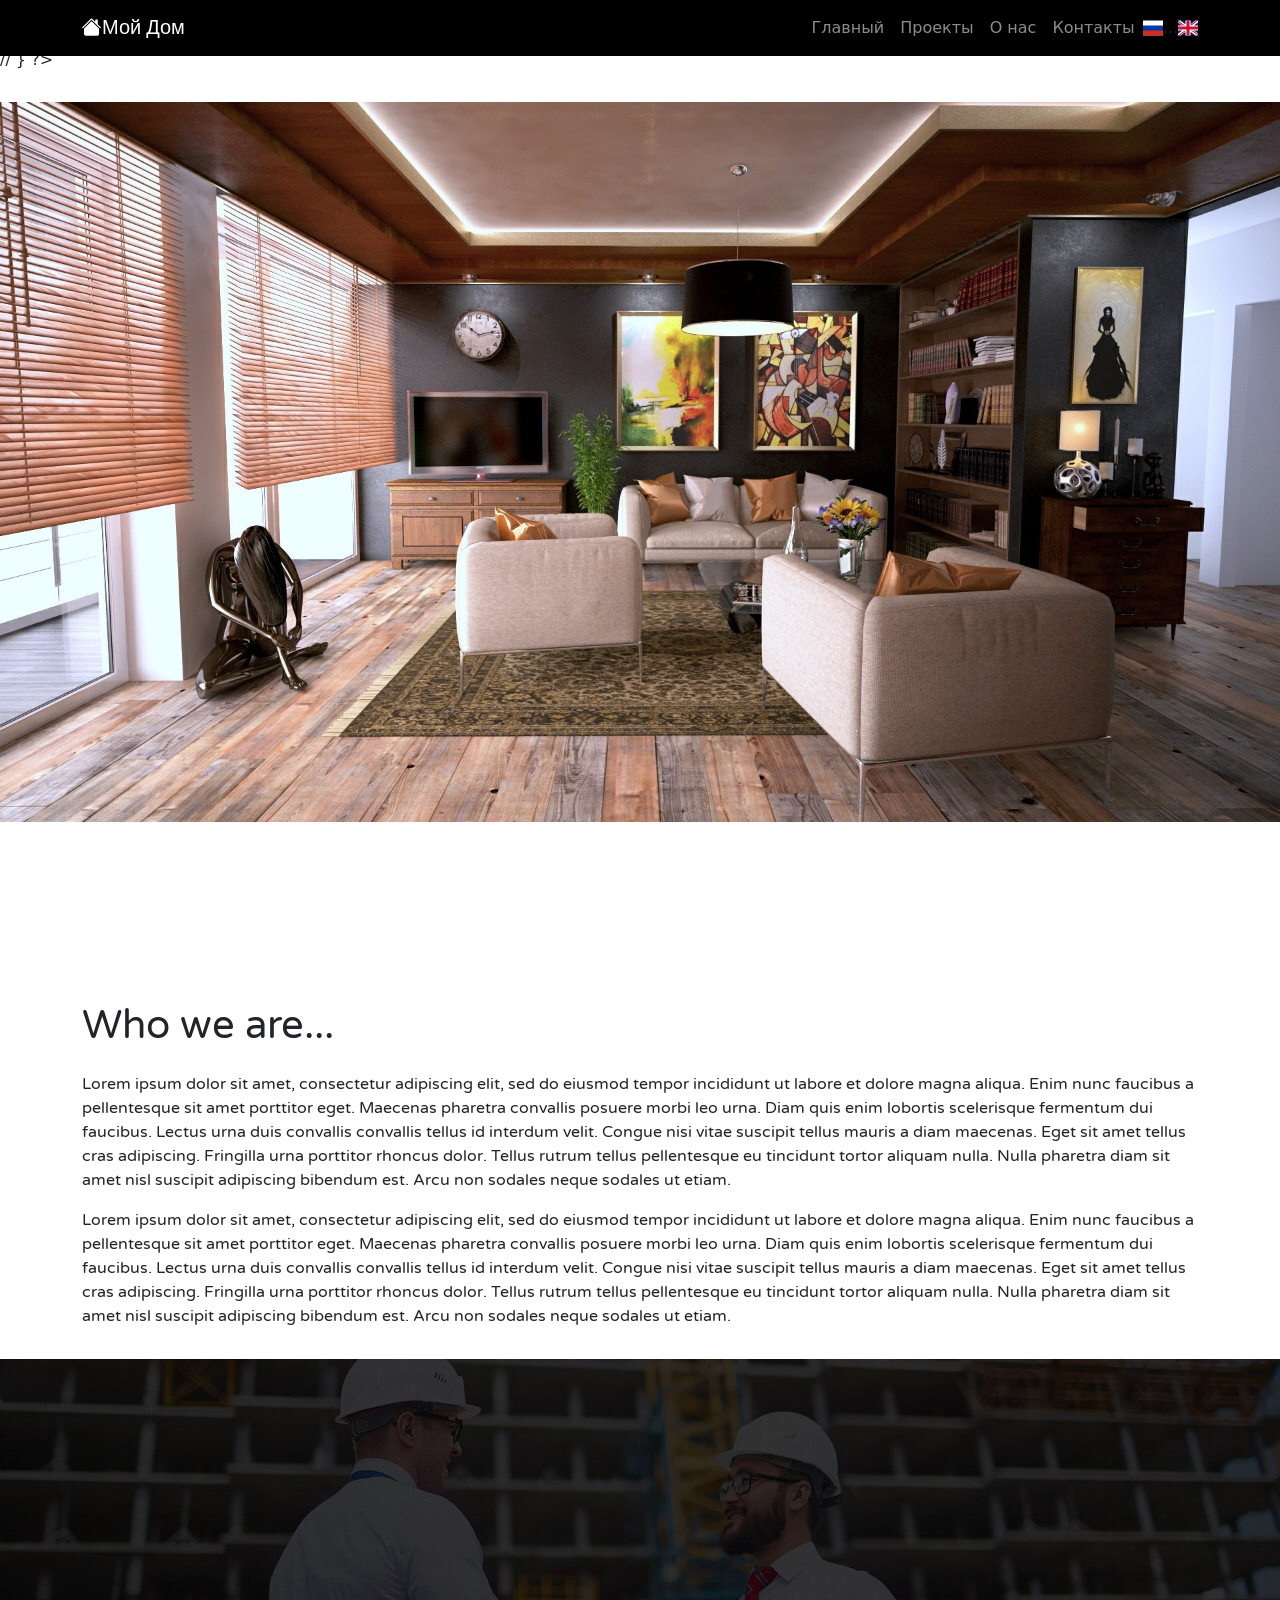
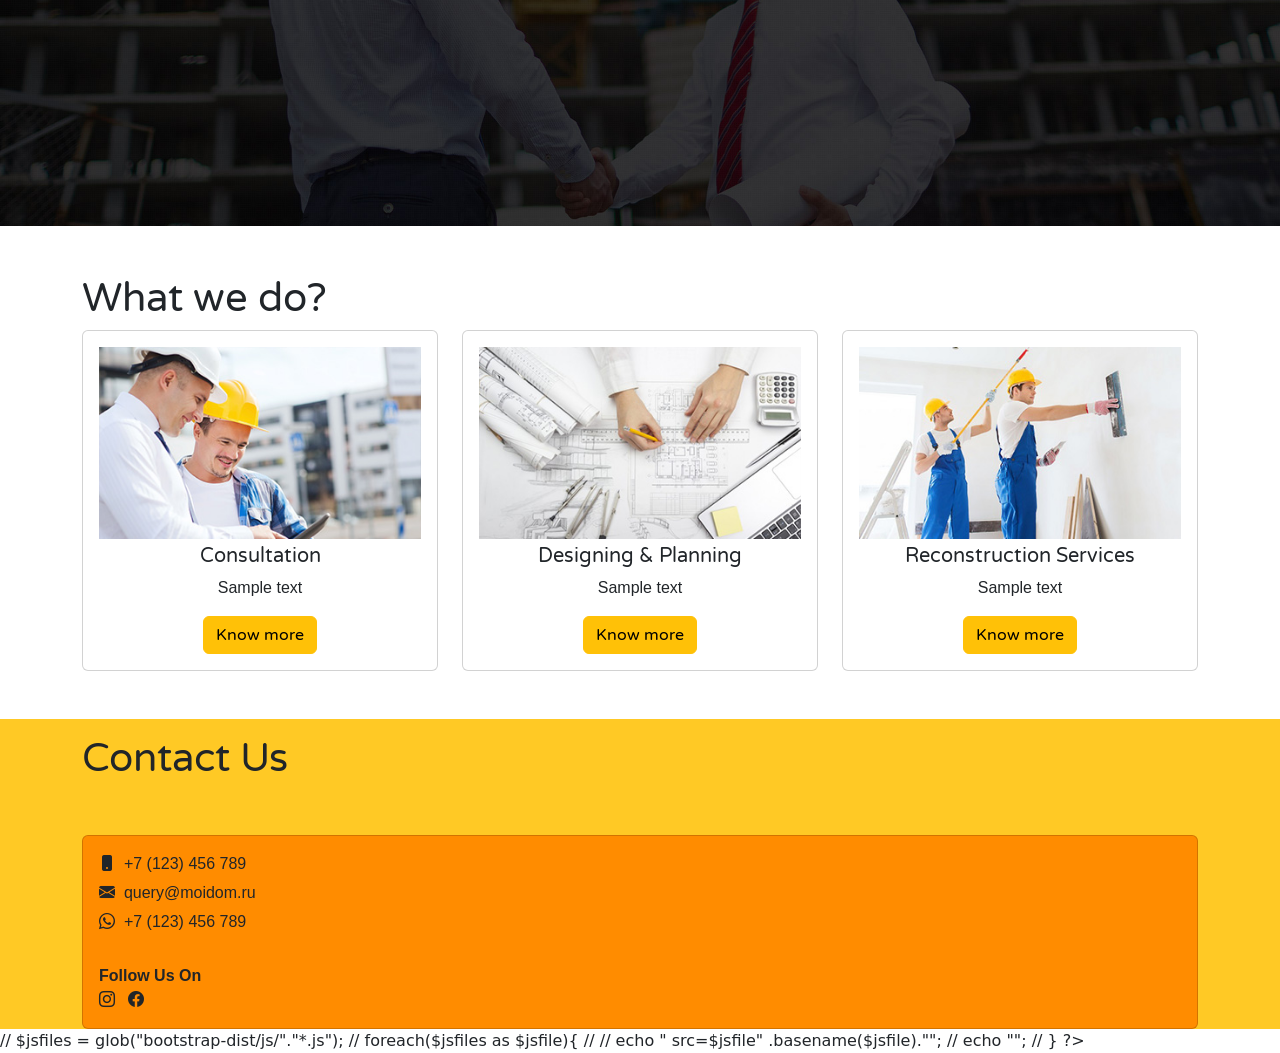
==== index.html @ 82bf8d4c "first auto-generated html file" ====
<!DOCTYPE html>
// Error reporting ***TURN OFF ON PRODUCTION***
/*ini_set('display_errors', 1);
ini_set('display_startup_errors', 1);
error_reporting(E_ALL);
/etc/php/.../php.ini
//************************************ */
$DIR="/var/www/html";
?>

<html lang="en">
    <head>
        <!-- Required meta tags -->
        <meta charset="utf-8">
        <meta http-equiv="X-UA-Compatible" content="IE=edge">
        <meta name="viewport" content="width=device-width, initial-scale=1">
        
<!-- INCLUDING ALL bootstrap css files -->
        // $cssfiles = glob("bootstrap-dist/css/"."*.css");
        // foreach($cssfiles as $cssfile){
        //     echo "<link rel=\"stylesheet\" href=$cssfile" . ">";
        // }
    ?>
<!-- END OF ALL bootstrap css files -->
        <link href="https://cdn.jsdelivr.net/npm/bootstrap@5.1.3/dist/css/bootstrap.min.css" rel="stylesheet" integrity="sha384-1BmE4kWBq78iYhFldvKuhfTAU6auU8tT94WrHftjDbrCEXSU1oBoqyl2QvZ6jIW3" crossorigin="anonymous">
        <link rel="stylesheet" href="https://cdn.jsdelivr.net/npm/bootstrap-icons@1.3.0/font/bootstrap-icons.css">
        <link rel="preconnect" href="https://fonts.googleapis.com">
        <link rel="preconnect" href="https://fonts.gstatic.com" crossorigin>
        <link href="https://fonts.googleapis.com/css2?family=Varela+Round&display=swap" rel="stylesheet"> 
        <link rel="stylesheet" href="assets/slick.min.css">
        <!-- Custom Theme Style & Color pallette -->
        <link rel="stylesheet" type="text/css" href="assets/style.css">
        
        <title>Construction Site</title>
    </head>
    <body>
    <nav class="navbar navbar-expand-lg navbar-dark">
            <div class="container">
                <a href="#" class="bi bi-house-fill navbar-brand"
                style="font-style: bold; font-family: 'Varela Round', sans-serif;">Мой Дом</a>
                <button
                class="navbar-toggler" type="button"
                data-bs-toggle="collapse"
                data-bs-target="#navmenu"> <span class="navbar-toggler-icon"></span></button>
                <div class="collapse navbar-collapse" id="navmenu">
                    <ul class="navbar-nav ms-auto">
                        <li class="nav-item">
                            <a href="#home" class="nav-link">Главный</a>
                        </li>
                        <li class="nav-item">
                            <a href="#projects" class="nav-link">Проекты</a>
                        </li>
                        <li class="nav-item">
                            <a href="#about" class="nav-link">О нас</a>
                        </li>
                        <li class="nav-item">
                            <a href="#contacts" class="nav-link">Контакты</a>
                        </li>
                    </ul>
                    <img style="width:20px; height:20px" src="assets/images/ru.svg" alt="Russian">
                    <div>...</div>
                    <img style="width:20px; height:20px" src="assets/images/en.svg" alt="English">
                </div>
            </div>            
        </nav>
        <div class="welcome-slider">
            <img src="assets/images/welcome_slider/img-int-276724.jpg" alt="">
            <img src="assets/images/welcome_slider/img-int-584399.jpg" alt="">
            <img src="assets/images/welcome_slider/img-int-ksenia-chernaya-3952034.jpg" alt="">
            <img src="assets/images/welcome_slider/img-int-max-vakhtbovych-7018402.jpg" alt="">        
        </div> <!-- welcome slider END -->

        <!-- <img style="background-repeat:no-repeat; background-size:cover; width:'100%'; height:'100%';" src="assets/images/slider.jpg"> -->

        <!-- <div class="hori-spacer"></div> -->

        <!-- Who we are -->
        <section>
            <section class="bg-white">
                <div class="hori-spacer bg-"></div>
                <div class="hori-spacer"></div>
                <div class="hori-spacer"></div>
                <div class="container text-sub-title" id="about">
                    <h1>Who we are...</h1>
                    <div class="hori-spacer"></div>
                    <div class="hori-spacer"></div>
                    <div class="hori-spacer"></div>
                    <p class="sub-text">
                        Lorem ipsum dolor sit amet, consectetur adipiscing elit, sed do eiusmod tempor incididunt ut labore et dolore magna aliqua. Enim nunc faucibus a pellentesque sit amet porttitor eget. Maecenas pharetra convallis posuere morbi leo urna. Diam quis enim lobortis scelerisque fermentum dui faucibus. Lectus urna duis convallis convallis tellus id interdum velit. Congue nisi vitae suscipit tellus mauris a diam maecenas. Eget sit amet tellus cras adipiscing. Fringilla urna porttitor rhoncus dolor. Tellus rutrum tellus pellentesque eu tincidunt tortor aliquam nulla. Nulla pharetra diam sit amet nisl suscipit adipiscing bibendum est. Arcu non sodales neque sodales ut etiam.
                    </p>
                    <p class="sub-text">
                       Lorem ipsum dolor sit amet, consectetur adipiscing elit, sed do eiusmod tempor incididunt ut labore et dolore magna aliqua. Enim nunc faucibus a pellentesque sit amet porttitor eget. Maecenas pharetra convallis posuere morbi leo urna. Diam quis enim lobortis scelerisque fermentum dui faucibus. Lectus urna duis convallis convallis tellus id interdum velit. Congue nisi vitae suscipit tellus mauris a diam maecenas. Eget sit amet tellus cras adipiscing. Fringilla urna porttitor rhoncus dolor. Tellus rutrum tellus pellentesque eu tincidunt tortor aliquam nulla. Nulla pharetra diam sit amet nisl suscipit adipiscing bibendum est. Arcu non sodales neque sodales ut etiam.
                    </p>
                </div>
                <div class="hori-spacer"></div>
                <div class="hori-spacer"></div>
                <div class="hori-spacer"></div>
            </section>
            <img id="parallax-image" src="/assets/images/bg-parallax.jpg" alt="parallax-background">
            
        </section>

        <!-- What we do? boxes -->
        <section class="p-5">
            <div class="container">
                <h1>What we do?</h1>
                <div class="row text-center">
                    <div class="col-md text-sub-title">
                    <div class="card text-dark">
                        <div class="card-body">
                            <img src="assets/images/construction-consultant.jpg" alt="Consultation">
                            <div class="hori-spacer"></div>
                            <h5 class="card-title">Consultation</h5>
                            <p class="card-text">Sample text</p>
                            <button class="btn btn-warning">Know more</button>
                        </div>
                    </div>    
                    </div>
                    <div class="col-md text-sub-title">
                        <div class="card text-dark">
                            <div class="card-body">
                                <img src="assets/images/designing.jpg" alt="Designing">
                                <div class="hori-spacer"></div>
                                <h5 class="card-title">Designing & Planning</h5>
                                <p class="card-text">Sample text</p>
                                <button class="btn btn-warning">Know more</button>
                            </div>
                        </div>
                    </div>
                    <div class="col-md text-sub-title">
                        <div class="card text-dark">
                            <div class="card-body">
                                <img src="assets/images/reconstruction-services.jpg" alt="Reconstruction">
                                <div class="hori-spacer"></div>
                                <h5 class="card-title">Reconstruction Services</h5>
                                <p class="card-text">Sample text</p>
                                <button class="btn btn-warning">Know more</button>
                            </div>
                        </div>
                    </div>
                </div>
            </div>
        </section>

        <!-- Contact Us -->
        <section class="bg-yellow">
            <div class="container" id="contacts">
                <div class="hori-spacer"></div>
                <div class="hori-spacer"></div>
                <div class="hori-spacer"></div>

                <h1>Contact Us</h1>

                <div class="hori-spacer"></div>
                <div class="hori-spacer"></div>
                <div class="hori-spacer"></div>
                <div class="hori-spacer"></div>
                <div class="hori-spacer"></div>
                <div class="hori-spacer"></div>
                <div class="hori-spacer"></div>
                <div class="hori-spacer"></div>
                <div class="hori-spacer"></div>

                <div class="row">
                    <div class="col-md">
                        <div class="bg-yellow card text-dark">
                            <div class="card-body">
                                <div class="card-text">
                                    <div class="bi bi-phone-fill">&nbsp; +7 (123) 456 789</div>
                                    <div class="hori-spacer"></div>
                                    <div class="bi bi-envelope-fill">&nbsp; query@moidom.ru</div>
                                    <div class="hori-spacer"></div>
                                    <div class="bi bi-whatsapp">&nbsp; +7 (123) 456 789</div>

                                    <div class="hori-spacer"></div>
                                    <div class="hori-spacer"></div>
                                    <div class="hori-spacer"></div>
                                    <div class="hori-spacer"></div>
                                    <div class="hori-spacer"></div>
                                    <div class="hori-spacer"></div>
                                    <div class="text-thick">Follow Us On</div>
                                    <a href="https://instagram.com" target="_blank" class="bi bi-instagram text-dark"
                                    data-bs-toggle="tooltip" data-bs-placement="top"
                                    title="@username"></a>
                                    &nbsp;
                                    <a href="https://facebook.com" target="_blank" class="bi bi-facebook text-dark"
                                    data-bs-toggle="tooltip" data-bs-placement="top"
                                    title="@username"></a>
                                    

                                </div>
                            </div>
                        </div>
                    </div>
                </div>
            </div>
        </section>

<!-- INCLUDING ALL bootstrap js files -->
    // $jsfiles = glob("bootstrap-dist/js/"."*.js");
    // foreach($jsfiles as $jsfile){
    //    // echo " src=$jsfile" .basename($jsfile)."</script>";
    //    echo "<script src=$jsfile"."></script>";
    // }
?>
<!-- <script> -->
<!-- //     let parallaxImage = document.getElementById('parallax-image');
//     let parallaxBottom = document.getElementById('parallax-bottom');

//     window.addEventListener('scroll', function(){
//         let value = window.scrollY;
//         parallaxBottom.style.top = value * 0.25 + 'px';
//         console.log("scroll value: " + value);
//     }); -->
<!-- </script> -->

<script src="https://cdn.jsdelivr.net/npm/bootstrap@5.1.3/dist/js/bootstrap.bundle.min.js" integrity="sha384-ka7Sk0Gln4gmtz2MlQnikT1wXgYsOg+OMhuP+IlRH9sENBO0LRn5q+8nbTov4+1p" crossorigin="anonymous"></script>
<script src="assets/jquery-3.6.0.js"></script>
<script src="https://unpkg.com/@popperjs/core@2"></script>
<script src="assets/slick.min.js"></script>
<script src="assets/slick-welcome-slider.js"></script>
<script>
    var tooltipTriggerList = [].slice.call(document.querySelectorAll('[data-bs-toggle="tooltip"]'))
    var tooltipList = tooltipTriggerList.map(function (tooltipTriggerEl) {
        return new bootstrap.Tooltip(tooltipTriggerEl)
    });
</script>
<!-- END OF ALL bootstrap js files -->
    
</body>
</html>
---- assets/style.css ----
@import url("colors.css");

div.welcome-slider > button {
    visibility: hidden;
}

.navbar {
    position: fixed;
    top: 0px;
    left: 0px;
    width: 100%;
    background: rgba(0,0,0,1);
    /* to keep the nav menus on the front */
    z-index: 1; 
}

h1.intro {
    font-family: 'Varela Round', sans-serif;
    font-size: 50px;
    background: linear-gradient(rgba(255, 255, 255, 0.9), rgba(255,255,255,0));
    background-clip: text;
    /* for safari and chrome */
    -webkit-background-clip: text;
    -webkit-text-fill-color: transparent;
}

h1 {
    font-family: 'Varela Round', sans-serif; 
}

div.hori-spacer {
    padding-top: 5px;
}

a.nav-link:hover{
    font-weight: bolder;
    color: darkorange;
}

div.text-sub-title{
    font-family: 'Varela Round', sans-serif;
    font-weight: normal;
}
.sub-text {
    font-family: 'Varela Round', sans-serif;
    font-weight: normal;
}

div.card.bg-yellow{
    background-color: darkorange;
}

div.card-body img{
    width: 100%; 
}


section.yellow-section {
    background-color: bg-yellow;
    height: 500px;
}
  
div.card-body:scroll {
    animation-duration: 3s;
    animation-name: slidein;
}

  @keyframes slidein {
    from {
      margin-left: 100%;
      width: 300%;
    }
  
    to {
      margin-left: 0%;
      width: 100%;
    }
  }

  /* Bootstrap Card Overrides */
  .card-text {
      font-family: -apple-system, BlinkMacSystemFont, 'Segoe UI', Roboto, Oxygen, Ubuntu, Cantarell, 'Open Sans', 'Helvetica Neue', sans-serif;
  }

  .text-thick {
      font-weight: bold;
  }
  
#section-parallax-parent {
    /* position: relative; */
}
#parallax-image {
    /* position: absolute; */
    mix-blend-mode: normal;
    max-width: 100%;
}

/* on screen sizes less than 700px in width */
@media (max-width:700px){
    .nav-link:hover {
        font-weight: bold;
        color: darkorange;
    }
    h1.intro{
        position: fixed;
        top: 100px;
    }
    #unimportant{
        display: none;
    }
}
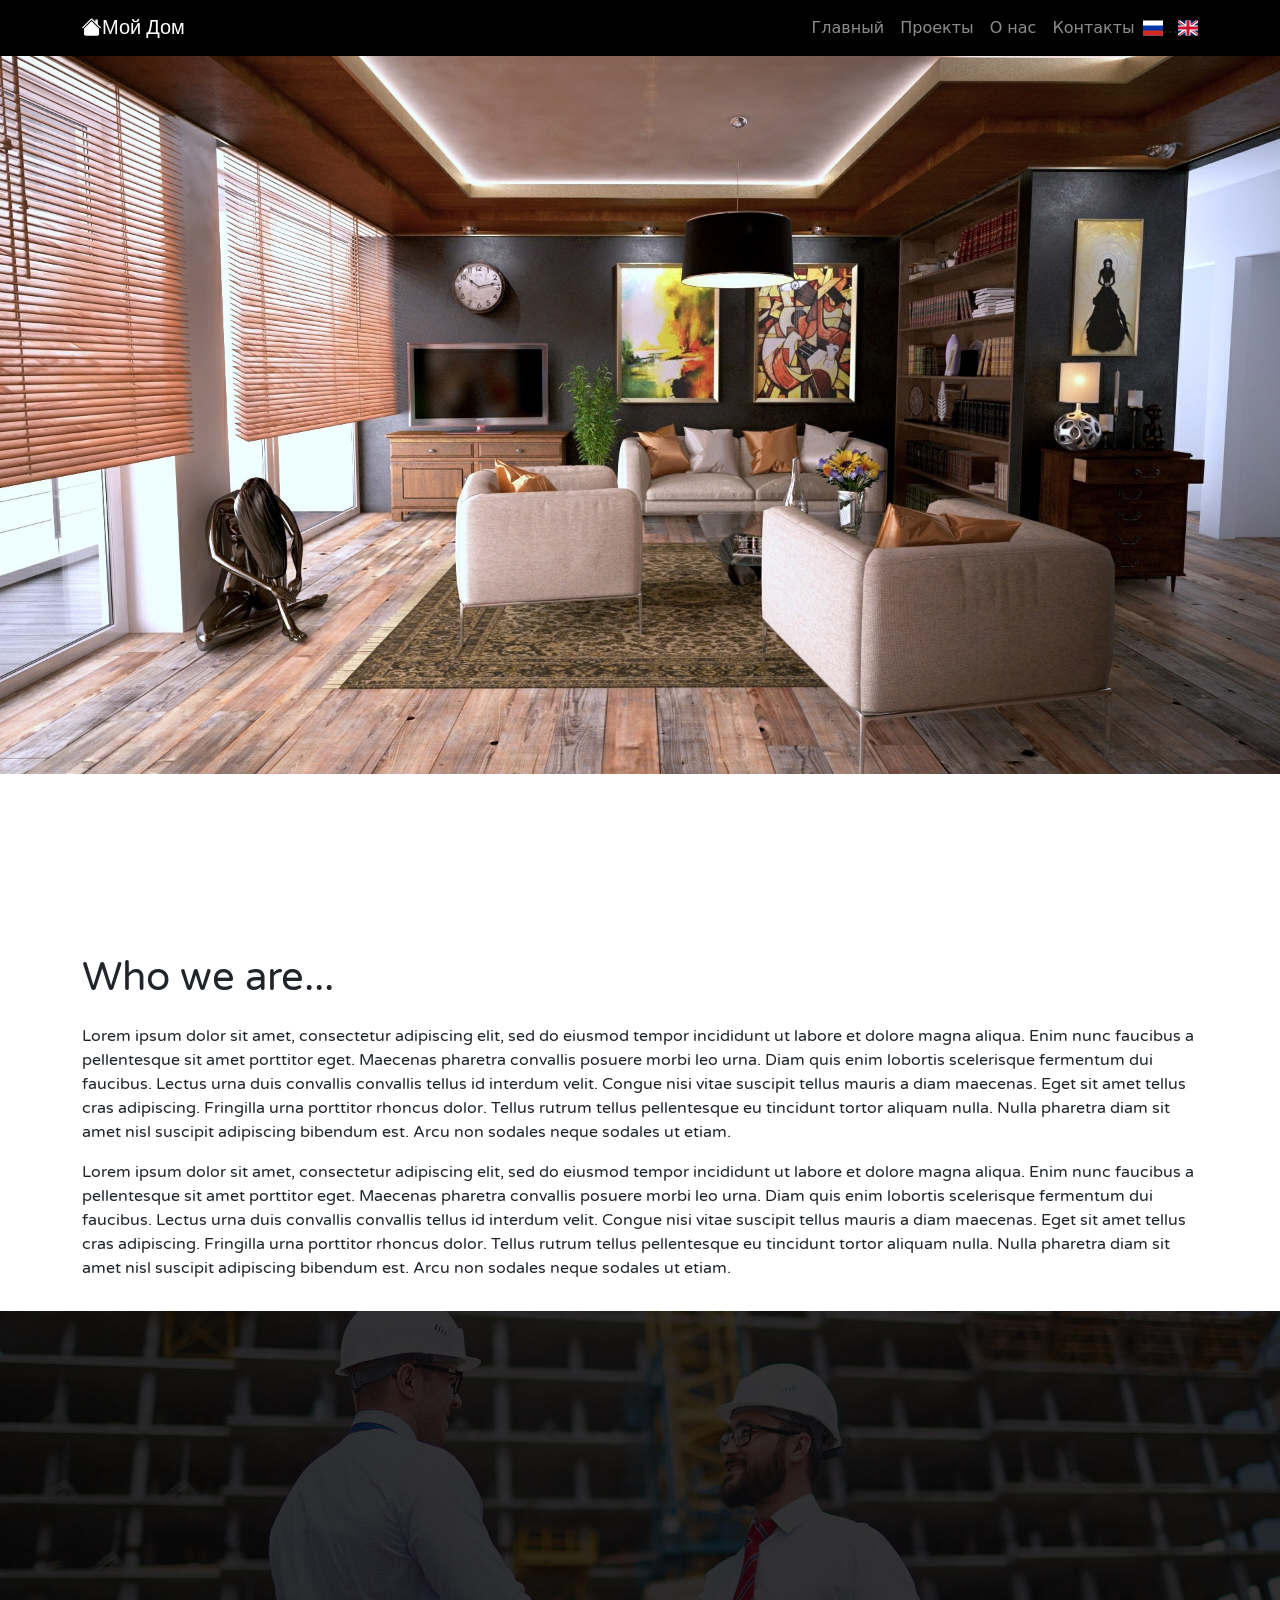
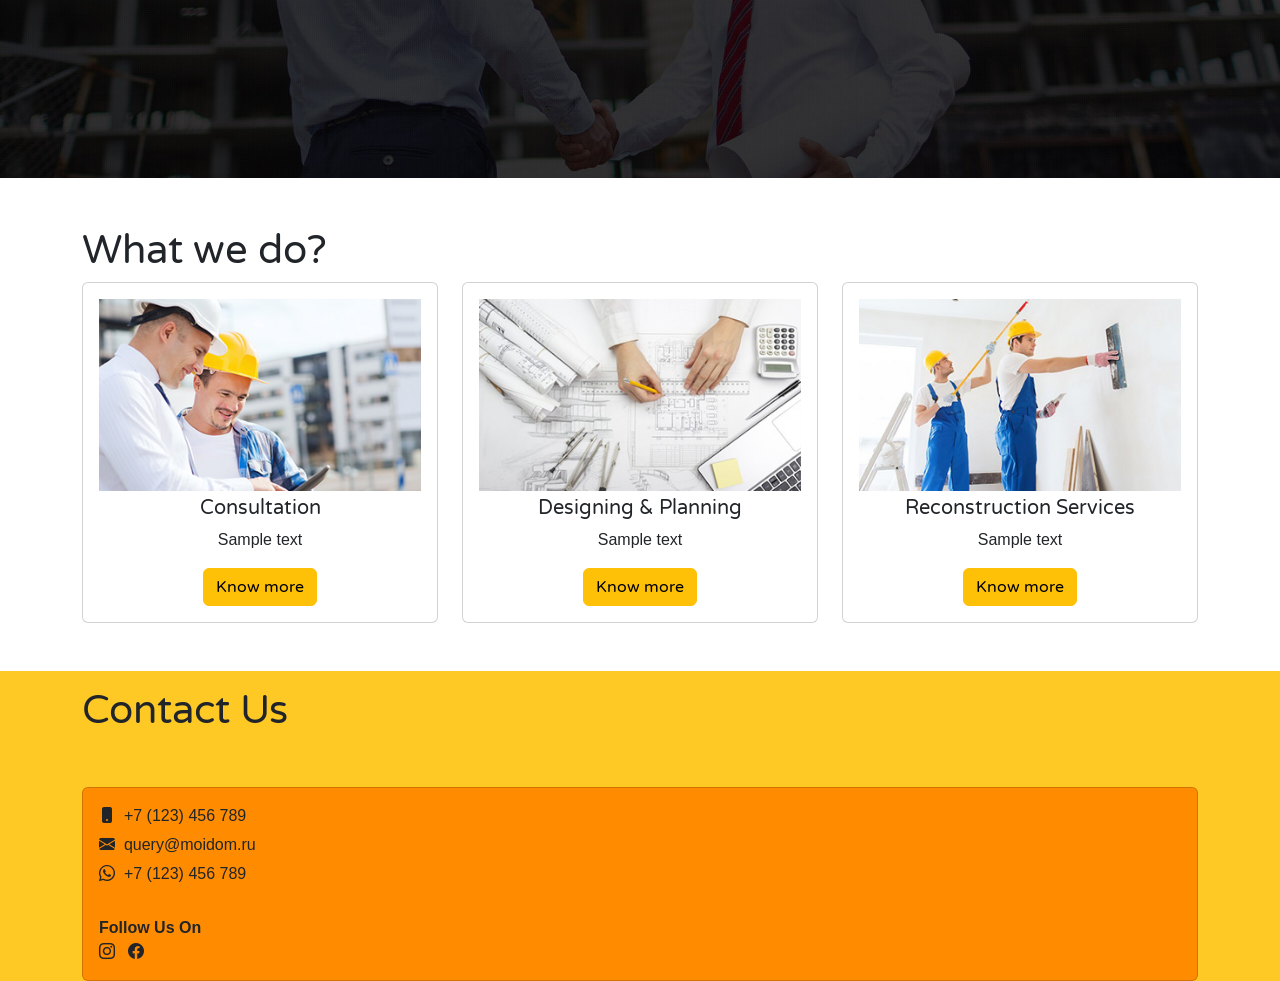
==== commit 3fb6e5d9: "slightly fixed the first issue" ====
--- a/index.html
+++ b/index.html
@@ -1,12 +1,4 @@
 <!DOCTYPE html>
-// Error reporting ***TURN OFF ON PRODUCTION***
-/*ini_set('display_errors', 1);
-ini_set('display_startup_errors', 1);
-error_reporting(E_ALL);
-/etc/php/.../php.ini
-//************************************ */
-$DIR="/var/www/html";
-?>
 
 <html lang="en">
     <head>
@@ -16,10 +8,7 @@
         <meta name="viewport" content="width=device-width, initial-scale=1">
         
 <!-- INCLUDING ALL bootstrap css files -->
-        // $cssfiles = glob("bootstrap-dist/css/"."*.css");
-        // foreach($cssfiles as $cssfile){
-        //     echo "<link rel=\"stylesheet\" href=$cssfile" . ">";
-        // }
+       
     ?>
 <!-- END OF ALL bootstrap css files -->
         <link href="https://cdn.jsdelivr.net/npm/bootstrap@5.1.3/dist/css/bootstrap.min.css" rel="stylesheet" integrity="sha384-1BmE4kWBq78iYhFldvKuhfTAU6auU8tT94WrHftjDbrCEXSU1oBoqyl2QvZ6jIW3" crossorigin="anonymous">
@@ -197,12 +186,7 @@
         </section>
 
 <!-- INCLUDING ALL bootstrap js files -->
-    // $jsfiles = glob("bootstrap-dist/js/"."*.js");
-    // foreach($jsfiles as $jsfile){
-    //    // echo " src=$jsfile" .basename($jsfile)."</script>";
-    //    echo "<script src=$jsfile"."></script>";
-    // }
-?>
+    
 <!-- <script> -->
 <!-- //     let parallaxImage = document.getElementById('parallax-image');
 //     let parallaxBottom = document.getElementById('parallax-bottom');
@@ -228,4 +212,4 @@
 <!-- END OF ALL bootstrap js files -->
     
 </body>
-</html>+</html>
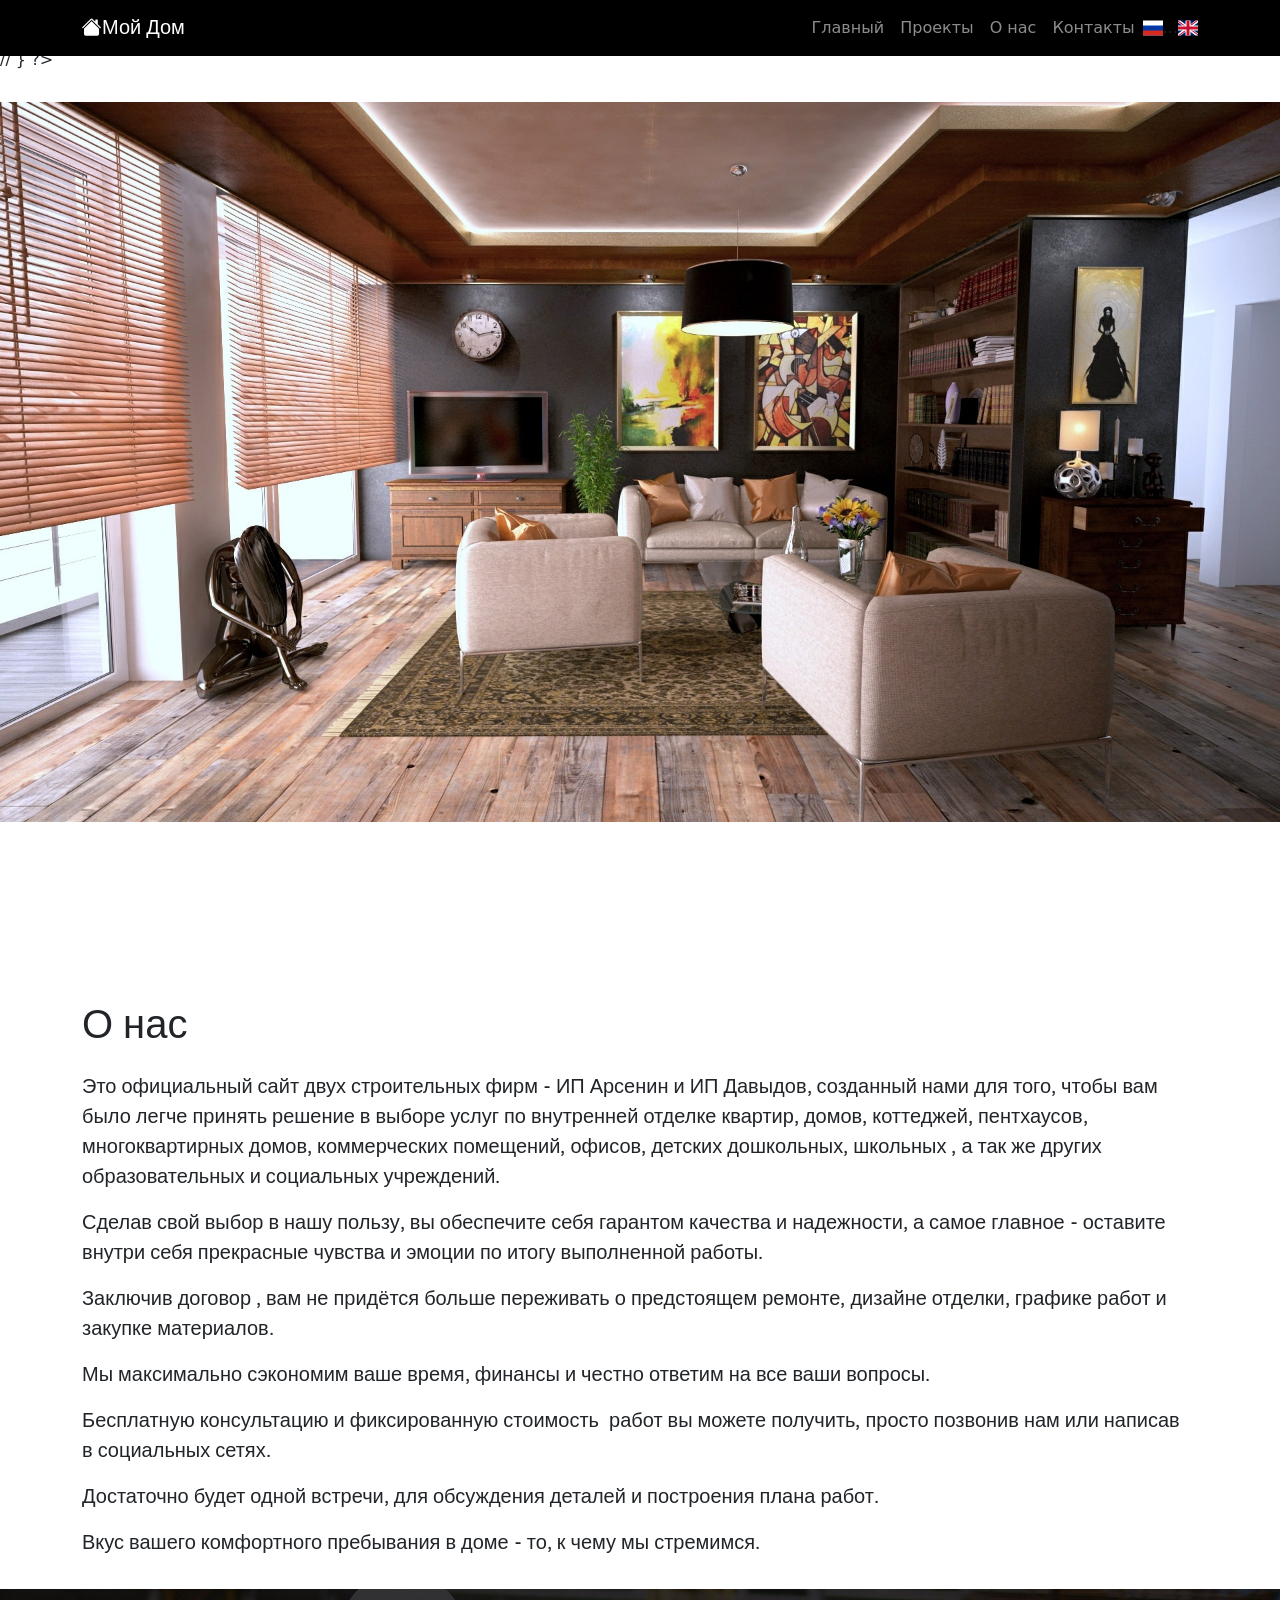
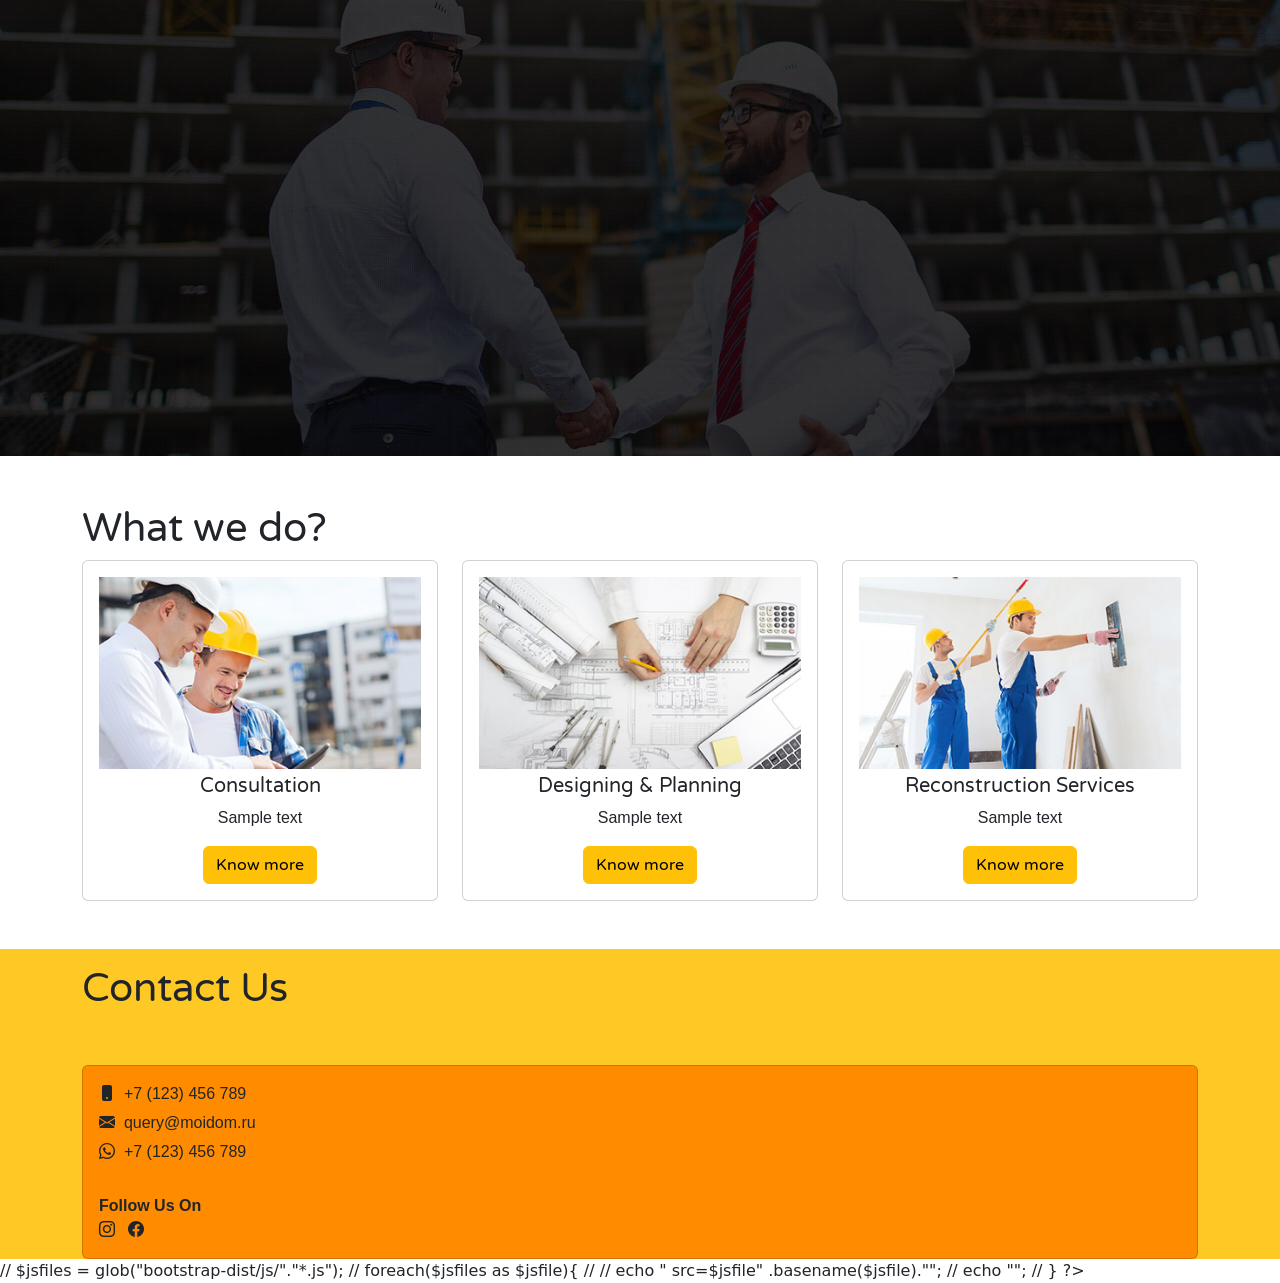
==== commit 6bfe8a30: "added the russian translation for "about us section"" ====
--- a/index.html
+++ b/index.html
@@ -1,4 +1,12 @@
 <!DOCTYPE html>
+// Error reporting ***TURN OFF ON PRODUCTION***
+/*ini_set('display_errors', 1);
+ini_set('display_startup_errors', 1);
+error_reporting(E_ALL);
+/etc/php/.../php.ini
+//************************************ */
+$DIR="/var/www/html";
+?>
 
 <html lang="en">
     <head>
@@ -8,7 +16,10 @@
         <meta name="viewport" content="width=device-width, initial-scale=1">
         
 <!-- INCLUDING ALL bootstrap css files -->
-       
+        // $cssfiles = glob("bootstrap-dist/css/"."*.css");
+        // foreach($cssfiles as $cssfile){
+        //     echo "<link rel=\"stylesheet\" href=$cssfile" . ">";
+        // }
     ?>
 <!-- END OF ALL bootstrap css files -->
         <link href="https://cdn.jsdelivr.net/npm/bootstrap@5.1.3/dist/css/bootstrap.min.css" rel="stylesheet" integrity="sha384-1BmE4kWBq78iYhFldvKuhfTAU6auU8tT94WrHftjDbrCEXSU1oBoqyl2QvZ6jIW3" crossorigin="anonymous">
@@ -70,16 +81,23 @@
                 <div class="hori-spacer"></div>
                 <div class="hori-spacer"></div>
                 <div class="container text-sub-title" id="about">
-                    <h1>Who we are...</h1>
+                    <h1>О нас</h1>
                     <div class="hori-spacer"></div>
                     <div class="hori-spacer"></div>
                     <div class="hori-spacer"></div>
-                    <p class="sub-text">
-                        Lorem ipsum dolor sit amet, consectetur adipiscing elit, sed do eiusmod tempor incididunt ut labore et dolore magna aliqua. Enim nunc faucibus a pellentesque sit amet porttitor eget. Maecenas pharetra convallis posuere morbi leo urna. Diam quis enim lobortis scelerisque fermentum dui faucibus. Lectus urna duis convallis convallis tellus id interdum velit. Congue nisi vitae suscipit tellus mauris a diam maecenas. Eget sit amet tellus cras adipiscing. Fringilla urna porttitor rhoncus dolor. Tellus rutrum tellus pellentesque eu tincidunt tortor aliquam nulla. Nulla pharetra diam sit amet nisl suscipit adipiscing bibendum est. Arcu non sodales neque sodales ut etiam.
+                    <p class="lead sub-text">
+                    Это официальный сайт двух строительных фирм - ИП Арсенин и ИП Давыдов, созданный нами для того, чтобы вам было легче принять решение в выборе услуг по внутренней отделке квартир, домов, коттеджей, пентхаусов, многоквартирных домов, коммерческих помещений, офисов, детских дошкольных, школьных , а так же других образовательных и социальных учреждений. 
                     </p>
-                    <p class="sub-text">
-                       Lorem ipsum dolor sit amet, consectetur adipiscing elit, sed do eiusmod tempor incididunt ut labore et dolore magna aliqua. Enim nunc faucibus a pellentesque sit amet porttitor eget. Maecenas pharetra convallis posuere morbi leo urna. Diam quis enim lobortis scelerisque fermentum dui faucibus. Lectus urna duis convallis convallis tellus id interdum velit. Congue nisi vitae suscipit tellus mauris a diam maecenas. Eget sit amet tellus cras adipiscing. Fringilla urna porttitor rhoncus dolor. Tellus rutrum tellus pellentesque eu tincidunt tortor aliquam nulla. Nulla pharetra diam sit amet nisl suscipit adipiscing bibendum est. Arcu non sodales neque sodales ut etiam.
+                    <p class="lead">
+                    Сделав свой выбор в нашу пользу, вы обеспечите себя гарантом качества и надежности, а самое главное - оставите внутри себя прекрасные чувства и эмоции по итогу выполненной работы. 
                     </p>
+                    <p class="lead">Заключив договор , вам не придётся больше переживать о 
+предстоящем ремонте, дизайне отделки, графике работ и закупке материалов.
+                    </p>
+                    <p class="lead">Мы максимально сэкономим ваше время, финансы и честно ответим на все ваши вопросы. </p>
+                    <p class="lead">Бесплатную консультацию и фиксированную стоимость  работ вы можете получить, просто позвонив нам или написав  в социальных сетях.</p>
+                    <p class="lead">Достаточно будет одной встречи, для обсуждения деталей и построения плана работ.</p>
+                    <p class="lead">Вкус вашего комфортного пребывания в доме - то, к чему мы стремимся.</p>
                 </div>
                 <div class="hori-spacer"></div>
                 <div class="hori-spacer"></div>
@@ -168,9 +186,9 @@
                                     <div class="hori-spacer"></div>
                                     <div class="hori-spacer"></div>
                                     <div class="text-thick">Follow Us On</div>
-                                    <a href="https://instagram.com" target="_blank" class="bi bi-instagram text-dark"
+                                    <a href="https://www.instagram.com/my_homebuilder/" target="_blank" class="bi bi-instagram text-dark"
                                     data-bs-toggle="tooltip" data-bs-placement="top"
-                                    title="@username"></a>
+                                    title="@my_homebuilder"></a>
                                     &nbsp;
                                     <a href="https://facebook.com" target="_blank" class="bi bi-facebook text-dark"
                                     data-bs-toggle="tooltip" data-bs-placement="top"
@@ -186,7 +204,12 @@
         </section>
 
 <!-- INCLUDING ALL bootstrap js files -->
-    
+    // $jsfiles = glob("bootstrap-dist/js/"."*.js");
+    // foreach($jsfiles as $jsfile){
+    //    // echo " src=$jsfile" .basename($jsfile)."</script>";
+    //    echo "<script src=$jsfile"."></script>";
+    // }
+?>
 <!-- <script> -->
 <!-- //     let parallaxImage = document.getElementById('parallax-image');
 //     let parallaxBottom = document.getElementById('parallax-bottom');
@@ -212,4 +235,4 @@
 <!-- END OF ALL bootstrap js files -->
     
 </body>
-</html>
+</html>
